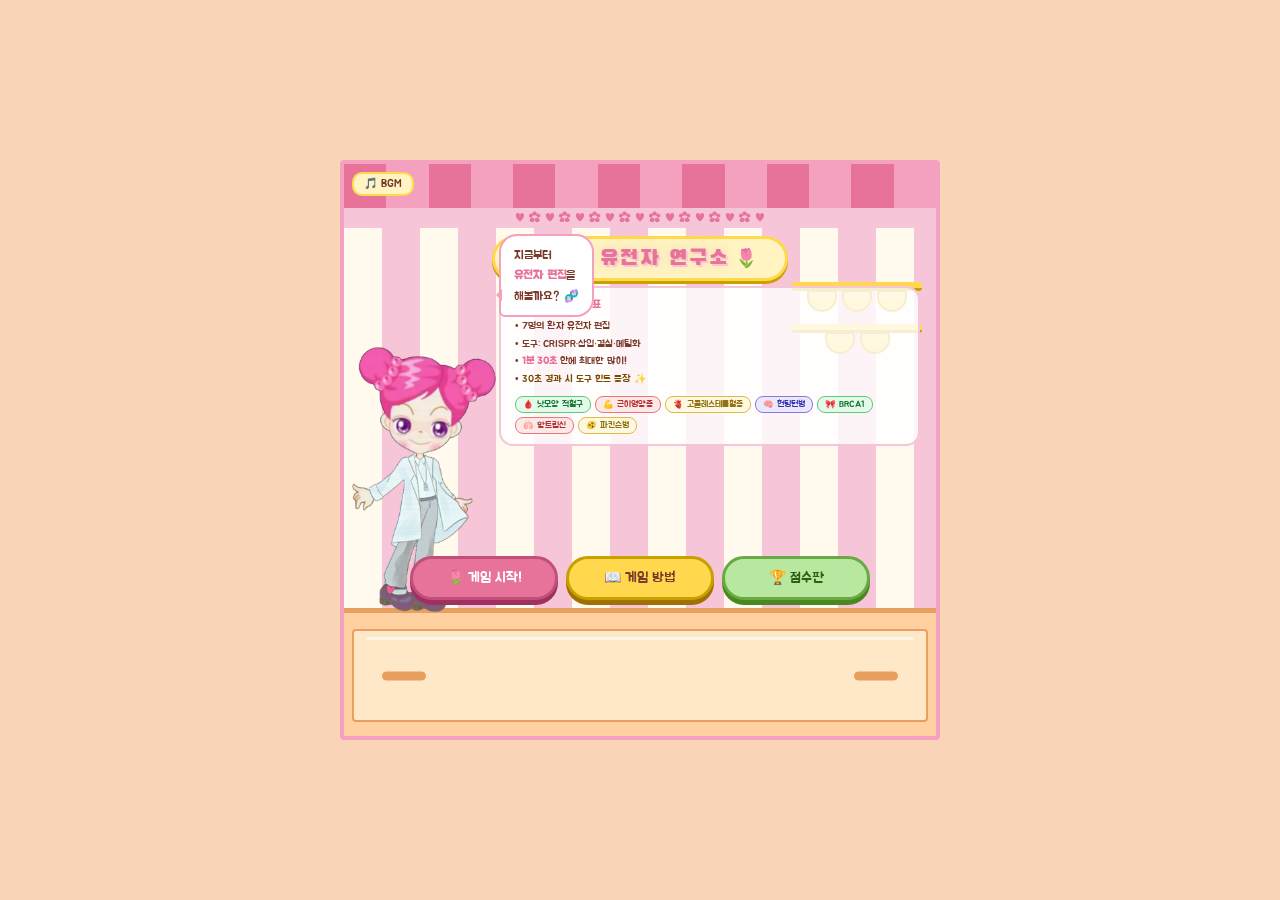
==== index.html @ ff8d4553 "Rename index (4).html to index.html" ====
<!DOCTYPE html>
<html lang="ko">
<head>
<meta charset="UTF-8">
<meta name="viewport" content="width=device-width, initial-scale=1.0">
<title>슈의 유전자 연구소</title>
<link href="https://fonts.googleapis.com/css2?family=Jua&family=Black+Han+Sans&family=Gaegu:wght@700&display=swap" rel="stylesheet">
<link rel="stylesheet" href="style.css">
</head>
<body>
<div id="app">

<button id="bgmBtn" onclick="toggleBGM()">🎵 BGM</button>

<!-- ══ TITLE ══ -->
<div id="T" class="scr on">
  <div class="stripe"></div>
  <div class="frill">
    <div class="fs"></div><div class="fs"></div><div class="fs"></div><div class="fs"></div>
    <div class="fs"></div><div class="fs"></div><div class="fs"></div><div class="fs"></div>
    <div class="fs"></div><div class="fs"></div><div class="fs"></div><div class="fs"></div>
    <div class="fs"></div><div class="fs"></div>
  </div>
  <div class="hrow">♥ ✿ ♥ ✿ ♥ ✿ ♥ ✿ ♥ ✿ ♥ ✿ ♥ ✿ ♥ ✿ ♥</div>
  <div class="sign">
    <span style="font-size:18px;">🌷</span>
    <span class="sign-txt">슈의 유전자 연구소</span>
    <span style="font-size:18px;">🌷</span>
  </div>
  <div class="shelf">
    <div class="sboard"></div>
    <div class="sitems"><div class="bowl"></div><div class="bowl"></div><div class="bowl"></div></div>
    <div class="sboard"></div>
    <div class="sitems"><div class="bowl"></div><div class="bowl"></div></div>
  </div>
  <div style="position:absolute;bottom:122px;left:6px;z-index:5;width:148px;">
    <img src="[data-uri]" style="width:100%;height:auto;display:block;" alt="슈"/>
  </div>
  <div class="bubble">지금부터<br><b style="color:var(--hot);">유전자 편집</b>을<br>해볼까요? 🧬</div>
  <div style="position:absolute;top:122px;left:155px;right:16px;background:rgba(255,255,255,.82);border:2px solid var(--stripe);border-radius:14px;padding:10px 14px;z-index:5;">
    <div style="font-size:11px;color:var(--hot);font-weight:700;margin-bottom:6px;">🔬 오늘의 연구 목표</div>
    <div style="font-size:10px;color:var(--dk);line-height:1.75;">
      • 7명의 환자 유전자 편집<br>
      • 도구: CRISPR·삽입·결실·메틸화<br>
      • <span style="color:var(--hot);font-weight:700;">1분 30초</span> 안에 최대한 많이!<br>
      • <span style="color:#7a4a00;">30초 경과 시 도구 힌트 등장 ✨</span>
    </div>
    <div style="margin-top:8px;display:flex;gap:4px;flex-wrap:wrap;">
      <span style="background:#e5f9ea;border:1px solid #5dcc77;border-radius:8px;padding:2px 7px;font-size:8.5px;color:#1a7a38;">🩸 낫모양 적혈구</span>
      <span style="background:#fde8e8;border:1px solid #e87777;border-radius:8px;padding:2px 7px;font-size:8.5px;color:#b03030;">💪 근이영양증</span>
      <span style="background:#fdf8e0;border:1px solid #ddbb44;border-radius:8px;padding:2px 7px;font-size:8.5px;color:#907010;">🫀 고콜레스테롤혈증</span>
      <span style="background:#eae8fd;border:1px solid #8877dd;border-radius:8px;padding:2px 7px;font-size:8.5px;color:#3830b0;">🧠 헌팅턴병</span>
      <span style="background:#e5f9ea;border:1px solid #5dcc77;border-radius:8px;padding:2px 7px;font-size:8.5px;color:#1a7a38;">🎀 BRCA1</span>
      <span style="background:#fde8e8;border:1px solid #e87777;border-radius:8px;padding:2px 7px;font-size:8.5px;color:#b03030;">🫁 항트립신</span>
      <span style="background:#fdf8e0;border:1px solid #ddbb44;border-radius:8px;padding:2px 7px;font-size:8.5px;color:#907010;">🫨 파킨슨병</span>
    </div>
  </div>
  <div class="counter">
    <div class="cf">
      <div style="position:absolute;top:50%;transform:translateY(-50%);left:28px;width:44px;height:9px;background:var(--cob);border-radius:5px;"></div>
      <div style="position:absolute;top:50%;transform:translateY(-50%);right:28px;width:44px;height:9px;background:var(--cob);border-radius:5px;"></div>
    </div>
  </div>
  <div class="tbtns">
    <button class="pbtn" onclick="startGame()">🌷 게임 시작!</button>
    <button class="ybtn" onclick="show('H')">📖 게임 방법</button>
    <button class="gbtn" onclick="show('S')">🏆 점수판</button>
  </div>
</div>

<!-- ══ HOW-TO ══ -->
<div id="H" class="scr">
  <div class="stripe"></div>
  <div class="frill-sm">
    <div class="fs"></div><div class="fs"></div><div class="fs"></div><div class="fs"></div>
    <div class="fs"></div><div class="fs"></div><div class="fs"></div><div class="fs"></div>
    <div class="fs"></div><div class="fs"></div><div class="fs"></div><div class="fs"></div>
  </div>
  <div class="hrow-sm" style="top:32px;">♥ ✿ ♥ ✿ ♥ ✿ ♥ ✿ ♥ ✿ ♥</div>
  <div class="panel-sign">🌷 게임 방법 🌷</div>
  <div class="panel">
    <div class="step"><div class="sn">1</div><div>환자 카드 의뢰 내용을 읽어요!</div></div>
    <div class="step"><div class="sn">2</div><div>올바른 <b>도구</b>를 선택해요<br><span style="font-size:10px;color:var(--lt);">✂️ CRISPR·Cas9 / ➕ 삽입 / ✂ 결실 / 🔵 메틸화</span></div></div>
    <div class="step"><div class="sn">3</div><div>염기를 클릭해서 수정해요<br>
      <span style="font-size:10px;color:var(--lt);">• CRISPR: 클릭하면 염기 교체<br>
      • 삽입: <b>+</b> 커서 클릭 → 선택한 위치 앞에 삽입<br>
      • 결실: 클릭하면 해당 염기 삭제<br>
      • 메틸화: C 클릭 → mC로 변경</span></div></div>
    <div class="step"><div class="sn">4</div><div>올바르게 수정했으면 <b>제출!</b> 빠를수록 보너스 점수!</div></div>
    <div class="step"><div class="sn">💡</div><div>염기는 3개씩 코돈 단위로 표시돼요<br>상보결합 <b>A↔T, G↔C</b> / 코돈 3개 = 아미노산 1개<br>30초 헤매면 올바른 <b>도구 힌트</b>가 반짝!</div></div>
    <div style="text-align:center;margin-top:14px;">
      <button class="pbtn" onclick="show('T')">← 돌아가기</button>
    </div>
  </div>
</div>

<!-- ══ SCOREBOARD ══ -->
<div id="S" class="scr">
  <div class="stripe"></div>
  <div class="frill-sm">
    <div class="fs"></div><div class="fs"></div><div class="fs"></div><div class="fs"></div>
    <div class="fs"></div><div class="fs"></div><div class="fs"></div><div class="fs"></div>
    <div class="fs"></div><div class="fs"></div><div class="fs"></div><div class="fs"></div>
  </div>
  <div class="hrow-sm" style="top:32px;">♥ ✿ ♥ ✿ ♥ ✿ ♥ ✿ ♥ ✿ ♥</div>
  <div class="panel-sign">🏆 점수판 🏆</div>
  <div class="panel">
    <div id="scoreList"></div>
    <div style="text-align:center;margin-top:14px;display:flex;gap:8px;justify-content:center;">
      <button class="pbtn" onclick="show('T')">← 돌아가기</button>
      <button class="ybtn" onclick="clearScores()">🗑 기록 삭제</button>
    </div>
  </div>
</div>

<!-- ══ GAME ══ -->
<div id="G" class="scr">
  <div class="stripe"></div>
  <div class="frill-sm">
    <div class="fs"></div><div class="fs"></div><div class="fs"></div><div class="fs"></div>
    <div class="fs"></div><div class="fs"></div><div class="fs"></div><div class="fs"></div>
    <div class="fs"></div><div class="fs"></div><div class="fs"></div><div class="fs"></div>
  </div>
  <div class="hrow-sm">♥ ✿ ♥ ✿ ♥ ✿ ♥ ✿ ♥ ✿ ♥ ✿ ♥ ✿ ♥ ✿ ♥</div>
  <div class="sign-sm">🌷 슈의 유전자 연구소 🌷</div>
  <div class="g-score">⭐ <span id="sv">0</span>pt &nbsp;<span id="globalTimer" style="font-size:11px;color:var(--hot);">⏱ 1분 30초</span></div>

  <div class="edit-area">
    <div class="card" style="flex-shrink:0;">
      <div class="card-hd">💌 의뢰 내용</div>
      <div id="oTxt" style="color:var(--lt);font-size:10px;">← 환자를 선택해 주세요</div>
    </div>
    <div class="card" style="flex-shrink:0;">
      <div class="seq-lbl">5'→3' 센스 가닥 (3개씩 코돈 단위 · 클릭해서 편집!)</div>
      <div class="brow" id="sRow"></div>
      <div class="seq-lbl">3'→5' 안티센스 가닥</div>
      <div class="brow" id="aRow"></div>
      <div class="codon-lbl" id="cRow"></div>
    </div>
    <div class="trow">
      <div class="tpill on" onclick="sTool('crispr')" id="tc">✂️ CRISPR</div>
      <div class="tpill" onclick="sTool('insert')" id="ti">➕ 삽입</div>
      <div class="tpill" onclick="sTool('delete')" id="td">✂ 결실</div>
      <div class="tpill" onclick="sTool('methyl')" id="tm">🔵 메틸화</div>
      <span class="ilbl">삽입 염기:</span>
      <div class="ib on" onclick="sIns('A')" id="ia" style="background:#e5f9ea;border-color:#5dcc77;color:#1a7a38;">A</div>
      <div class="ib" onclick="sIns('T')" id="it" style="background:#fde8e8;border-color:#e87777;color:#b03030;">T</div>
      <div class="ib" onclick="sIns('G')" id="ig" style="background:#eae8fd;border-color:#8877dd;color:#3830b0;">G</div>
      <div class="ib" onclick="sIns('C')" id="ic" style="background:#fdf8e0;border-color:#ddbb44;color:#907010;">C</div>
    </div>
    <div class="sci-card">
      <div class="sci-hd" id="sHd">🔬 과학 개념</div>
      <div id="sTxt" style="color:var(--lt);">환자를 선택하면 설명이 나와요!</div>
    </div>
  </div>

  <div class="g-ctop"></div>
  <div class="g-cnt">
    <div class="g-cf">
      <div style="flex-shrink:0;width:52px;height:80px;display:flex;align-items:flex-end;">
        <img src="[data-uri]" style="width:52px;height:auto;display:block;" alt="슈"/>
      </div>
      <div class="pats-row" id="pRow" style="flex:1;"></div>
      <div style="flex-shrink:0;display:flex;flex-direction:column;gap:5px;align-items:stretch;">
        <button class="pbtn sm" onclick="submit()" style="white-space:nowrap;">🌷 제출!</button>
        <button onclick="resetEdit()" style="background:#ffe8f3;border:2px solid var(--pink);border-radius:12px;color:var(--hot);font-family:'Jua',sans-serif;font-size:11px;padding:6px 10px;cursor:pointer;white-space:nowrap;box-shadow:0 3px 0 #e8a0bf;">🔄 초기화</button>
      </div>
    </div>
  </div>
</div>

<!-- ══ POPUP ══ -->
<div id="pop">
  <div class="pbox">
    <div class="pt" id="pT"></div>
    <div class="pb" id="pB"></div>
    <div style="display:flex;gap:8px;justify-content:center;flex-wrap:wrap;">
      <button class="pbtn sm" id="popC" onclick="closePop()">확인</button>
      <button class="pbtn sm" id="popNext" style="display:none;background:#a0d080;border-color:#6aaa44;box-shadow:0 4px 0 #4a8820;" onclick="popNext()">다음 환자 →</button>
      <button class="ybtn" id="popH" style="display:none;" onclick="goTitle()">🏠 타이틀로</button>
    </div>
  </div>
</div>

<!-- 닉네임 팝업 -->
<div id="nickPop" style="display:none;position:absolute;inset:0;background:rgba(244,160,191,.6);align-items:center;justify-content:center;z-index:60;">
  <div class="pbox">
    <div class="pt">🌷 연구원 이름</div>
    <div class="pb" style="margin-bottom:10px;">닉네임을 입력해 주세요!<br><span style="font-size:10px;color:var(--lt);">랭킹에 표시됩니다</span></div>
    <input id="nickInput" type="text" maxlength="10" placeholder="ex) 슈박사"
      style="width:100%;padding:8px 12px;border:2.5px solid var(--pink);border-radius:12px;font-family:'Jua',sans-serif;font-size:15px;color:var(--dk);background:white;margin-bottom:12px;outline:none;text-align:center;">
    <div style="display:flex;gap:8px;justify-content:center;">
      <button class="pbtn sm" onclick="confirmNick()">✅ 시작!</button>
    </div>
  </div>
</div>

</div><!-- #app -->
<script src="game.js"></script>
</body>
</html>
---- style.css ----
*{box-sizing:border-box;margin:0;padding:0;}
html,body{width:100%;height:100%;background:#f9d4b7;display:flex;align-items:center;justify-content:center;}
:root{
  --cream:#fff9ee;--stripe:#f7c5d8;--pink:#f4a0bf;--hot:#e8739a;
  --yellow:#ffd84d;--paley:#fff4c2;
  --dk:#7a3a2a;--md:#c06070;--lt:#e8a0b0;
  --counter:#ffd0a0;--cob:#e8a060;
}
#app{
  width:600px;height:580px;position:relative;overflow:hidden;
  font-family:'Jua',sans-serif;background:var(--cream);
  border:4px solid var(--pink);border-radius:4px;
}
.scr{display:none;position:absolute;inset:0;}.scr.on{display:block;}
.stripe{position:absolute;inset:0;background:repeating-linear-gradient(90deg,var(--cream) 0,var(--cream) 38px,var(--stripe) 38px,var(--stripe) 76px);}

/* 프릴 */
.frill{position:absolute;top:0;left:0;right:0;height:46px;z-index:4;display:flex;}
.frill::after{content:'';position:absolute;bottom:-13px;left:0;right:0;height:13px;
  background:radial-gradient(ellipse 10px 13px at 50% 0%,transparent 12px,var(--cream) 13px) repeat-x;
  background-size:19px 13px;}
.fs{flex:1;background:var(--hot);}.fs:nth-child(even){background:var(--pink);}
.frill-sm{position:absolute;top:0;left:0;right:0;height:34px;z-index:4;display:flex;}
.frill-sm::after{content:'';position:absolute;bottom:-11px;left:0;right:0;height:11px;
  background:radial-gradient(ellipse 10px 11px at 50% 0%,transparent 10px,var(--cream) 11px) repeat-x;
  background-size:18px 11px;}

/* 하트줄 */
.hrow{position:absolute;top:44px;left:0;right:0;height:20px;z-index:4;
  background:var(--stripe);display:flex;align-items:center;justify-content:center;
  gap:8px;font-size:12px;color:var(--hot);}
.hrow-sm{position:absolute;top:32px;left:0;right:0;height:16px;z-index:4;
  background:var(--stripe);display:flex;align-items:center;justify-content:center;
  gap:8px;font-size:10px;color:var(--hot);}

/* 간판 */
.sign{position:absolute;top:72px;left:50%;transform:translateX(-50%);z-index:6;
  background:var(--paley);border:3px solid var(--yellow);border-radius:24px;
  padding:6px 28px 5px;box-shadow:0 3px 0 #c8a000;
  display:flex;align-items:center;gap:6px;white-space:nowrap;}
.sign-txt{font-family:'Black Han Sans',sans-serif;font-size:22px;color:var(--hot);letter-spacing:2px;text-shadow:2px 2px 0 #f9c6d0,0 0 12px rgba(232,115,154,.25);}
.sign-sm{position:absolute;top:7px;left:50%;transform:translateX(-50%);
  background:var(--paley);border:2.5px solid var(--yellow);border-radius:16px;
  padding:3px 18px;font-family:'Black Han Sans',sans-serif;font-size:15px;
  color:var(--hot);white-space:nowrap;box-shadow:0 2px 0 #c8a000;z-index:5;letter-spacing:1px;}

/* 카운터 */
.counter{position:absolute;bottom:0;left:0;right:0;height:128px;z-index:3;
  background:var(--counter);border-top:5px solid var(--cob);}
.cf{position:absolute;top:16px;left:8px;right:8px;bottom:14px;
  background:#ffe8c8;border:2px solid var(--cob);border-radius:4px;}
.cf::before{content:'';position:absolute;top:6px;left:12px;right:12px;height:3px;
  background:rgba(255,255,255,.6);border-radius:2px;}

/* 버튼 */
.pbtn{background:var(--hot);border:3px solid #c0507a;border-radius:22px;color:white;
  font-family:'Jua',sans-serif;font-size:14px;padding:10px 0;cursor:pointer;
  box-shadow:0 5px 0 #a03060;transition:all .1s;width:148px;text-align:center;}
.pbtn:hover{filter:brightness(1.06);transform:translateY(-2px);}
.pbtn:active{transform:translateY(4px);box-shadow:0 1px 0 #a03060;}
.pbtn.sm{font-size:12px;padding:8px 0;width:140px;}
.ybtn{background:var(--yellow);border:3px solid #c8a000;border-radius:22px;
  color:var(--dk);font-family:'Jua',sans-serif;font-size:14px;padding:10px 0;
  cursor:pointer;box-shadow:0 5px 0 #a07000;transition:all .1s;width:148px;text-align:center;}
.ybtn:hover{filter:brightness(1.05);transform:translateY(-1px);}
.ybtn:active{transform:translateY(3px);box-shadow:0 1px 0 #a07000;}
.gbtn{background:#b8e8a0;border:3px solid #6aaa44;border-radius:22px;
  color:#2a6010;font-family:'Jua',sans-serif;font-size:14px;padding:10px 0;
  cursor:pointer;box-shadow:0 5px 0 #4a8820;transition:all .1s;width:148px;text-align:center;}
.gbtn:hover{filter:brightness(1.05);transform:translateY(-1px);}

/* BGM 버튼 */
#bgmBtn{position:absolute;top:8px;left:8px;z-index:100;
  background:var(--paley);border:2px solid var(--yellow);border-radius:10px;
  padding:3px 10px;font-size:11px;color:var(--dk);cursor:pointer;
  font-family:'Jua',sans-serif;}

/* 말풍선 */
.bubble{position:absolute;top:70px;left:155px;background:white;
  border:2.5px solid var(--pink);border-radius:18px 18px 18px 6px;
  padding:9px 13px;font-size:12px;color:var(--dk);line-height:1.7;z-index:6;max-width:200px;}
.bubble::before{content:'';position:absolute;left:-11px;bottom:14px;
  border:6px solid transparent;border-right-color:var(--pink);}

/* 타이틀 버튼 - 가로 일렬 */
.tbtns{position:absolute;bottom:136px;left:50%;transform:translateX(-50%);
  display:flex;flex-direction:row;gap:8px;align-items:center;z-index:6;white-space:nowrap;}

/* 선반 */
.shelf{position:absolute;right:14px;top:118px;width:130px;z-index:4;}
.sboard{height:9px;background:var(--yellow);border-radius:3px;border-bottom:3px solid #c8a000;margin-bottom:3px;}
.sitems{display:flex;justify-content:center;gap:5px;margin-bottom:12px;}
.bowl{width:30px;height:18px;background:var(--yellow);border-radius:0 0 15px 15px;border:2px solid #c8a000;position:relative;}
.bowl::before{content:'';position:absolute;top:-6px;left:-2px;right:-2px;height:7px;background:#ffe066;border-radius:4px 4px 0 0;border:2px solid #c8a000;border-bottom:none;}

/* 패널 */
.panel{position:absolute;top:100px;left:18px;right:18px;bottom:18px;
  background:rgba(255,255,255,.92);border:3px solid var(--pink);
  border-radius:18px;padding:16px 20px;overflow-y:auto;}
.panel-sign{position:absolute;top:62px;left:50%;transform:translateX(-50%);
  background:var(--paley);border:2.5px solid var(--yellow);border-radius:16px;
  padding:4px 22px;font-family:'Black Han Sans',sans-serif;font-size:18px;
  color:var(--hot);white-space:nowrap;box-shadow:0 2px 0 #c8a000;z-index:5;letter-spacing:1px;}

/* 점수행 */
.score-row{display:flex;align-items:center;gap:10px;padding:7px 10px;
  border-radius:10px;margin-bottom:5px;font-size:12px;color:var(--dk);
  border:1.5px solid var(--stripe);}
.score-row.r1{background:var(--paley);border-color:var(--yellow);}
.score-row.r2{background:#f0f8ff;border-color:#99ccee;}
.score-row.r3{background:#fff0e8;border-color:#e8b088;}

/* how-to step */
.step{display:flex;gap:10px;align-items:flex-start;margin-bottom:10px;font-size:12px;color:var(--dk);line-height:1.7;}
.sn{background:var(--hot);color:white;border-radius:50%;width:22px;height:22px;
  display:flex;align-items:center;justify-content:center;font-size:11px;font-weight:700;flex-shrink:0;}

/* 게임 스코어 */
.g-score{position:absolute;top:10px;right:10px;background:white;
  border:2.5px solid var(--pink);border-radius:12px;padding:3px 12px;
  font-size:12px;color:var(--hot);font-weight:700;z-index:5;}

/* 편집 영역 */
.edit-area{position:absolute;top:50px;left:0;right:0;bottom:128px;
  padding:5px 10px;display:flex;flex-direction:column;gap:4px;overflow:hidden;z-index:3;}
.card{background:rgba(255,255,255,.87);border:2.5px solid var(--stripe);border-radius:14px;padding:7px 11px;}
.card-hd{font-size:11px;color:var(--hot);font-weight:700;margin-bottom:3px;}
.seq-lbl{font-size:8px;color:var(--lt);margin-bottom:3px;}

/* 코돈 그룹 레이아웃 - 3개씩 묶기 */
.codon-group{display:flex;gap:2px;align-items:center;position:relative;}
.codon-group::after{
  content:'';
  position:absolute;
  bottom:-4px;left:0;right:0;height:1.5px;
  background:rgba(200,160,0,0.25);
  border-radius:1px;
}
.brow{display:flex;flex-wrap:wrap;gap:4px;margin-bottom:3px;}

/* 염기 */
.base{width:22px;height:22px;display:flex;align-items:center;justify-content:center;
  font-size:10px;font-weight:700;border-radius:6px;border:2px solid;
  cursor:pointer;transition:transform .1s;user-select:none;}
.base:hover{transform:scale(1.2);z-index:9;}
.base.A{background:#e5f9ea;border-color:#5dcc77;color:#1a7a38;}
.base.T{background:#fde8e8;border-color:#e87777;color:#b03030;}
.base.G{background:#eae8fd;border-color:#8877dd;color:#3830b0;}
.base.C{background:#fdf8e0;border-color:#ddbb44;color:#907010;}
.base.mC{background:#e8eeff;border-color:#7799dd;color:#3355aa;font-size:8px;}
.base.st{cursor:default;opacity:.65;}.base.st:hover{transform:none;}

/* 삽입 커서 - 삽입 모드일 때 hover 표시 */
.insert-cursor{
  width:6px;height:22px;border-radius:3px;background:rgba(232,115,154,0.25);
  border:1.5px dashed var(--hot);display:flex;align-items:center;justify-content:center;
  font-size:7px;color:var(--hot);cursor:pointer;flex-shrink:0;transition:all .1s;
}
.insert-cursor:hover{background:rgba(232,115,154,0.5);transform:scaleX(1.5);}

.codon-lbl{font-size:7.5px;color:var(--lt);margin-top:2px;}

/* 도구 */
.trow{display:flex;gap:4px;flex-wrap:wrap;align-items:center;flex-shrink:0;}
.tpill{background:white;border:2px solid var(--stripe);border-radius:12px;padding:3px 9px;
  font-size:9px;color:var(--md);cursor:pointer;transition:all .1s;font-family:'Jua',sans-serif;}
.tpill:hover,.tpill.on{background:var(--paley);border-color:var(--yellow);color:var(--dk);font-weight:700;}
.ilbl{font-size:8px;color:var(--lt);margin-left:3px;}
.ib{width:20px;height:20px;border-radius:5px;border:2px solid #ddd;
  display:flex;align-items:center;justify-content:center;
  font-size:9px;font-weight:700;cursor:pointer;font-family:'Jua',sans-serif;}
.ib.on{border-width:2.5px!important;}

/* 과학 설명 */
.sci-card{background:rgba(255,255,255,.87);border:2.5px solid var(--stripe);
  border-radius:14px;padding:7px 11px;flex:1;overflow-y:auto;min-height:0;
  font-size:9px;color:var(--dk);line-height:1.75;}
.sci-hd{font-size:10px;color:var(--hot);font-weight:700;margin-bottom:2px;}

/* 게임 카운터 */
.g-ctop{position:absolute;bottom:114px;left:0;right:0;height:14px;
  background:var(--stripe);border-top:3px solid var(--pink);border-bottom:3px solid var(--pink);z-index:2;}
.g-cnt{position:absolute;bottom:0;left:0;right:0;height:122px;z-index:3;
  background:var(--counter);border-top:5px solid var(--cob);}
.g-cf{position:absolute;top:10px;left:8px;right:8px;bottom:10px;
  background:#ffe8c8;border:2px solid var(--cob);border-radius:6px;
  display:flex;align-items:center;gap:8px;padding:0 10px;overflow:hidden;}

/* 환자 카드 */
.pats-row{display:flex;gap:6px;flex:1;align-items:center;min-width:0;}
.pcard{flex:1;min-width:0;background:rgba(255,255,255,.85);border:2px solid var(--stripe);
  border-radius:10px;padding:5px 8px;cursor:pointer;transition:all .12s;}
.pcard:hover,.pcard.sel{border-color:var(--hot);background:white;
  box-shadow:0 3px 10px rgba(232,115,154,.2);}
.pcard.done{opacity:.4;pointer-events:none;}.pcard.fail{opacity:.35;pointer-events:none;}
.pn{font-size:10px;color:var(--hot);font-weight:700;white-space:nowrap;overflow:hidden;text-overflow:ellipsis;}
.pd{font-size:8px;color:var(--md);margin-top:1px;white-space:nowrap;overflow:hidden;text-overflow:ellipsis;}
.tbar{height:3px;background:var(--stripe);border-radius:2px;margin-top:4px;overflow:hidden;}
.tfill{height:100%;border-radius:2px;transition:width .8s linear;}

/* 힌트 - 도구 pill만 반짝 (위치 힌트 없음) */
@keyframes hintPill{0%,100%{box-shadow:0 0 0 2px var(--yellow);background:var(--paley);}50%{box-shadow:0 0 8px 3px #ffd84d;background:#ffe88a;}}

/* 팝업 */
#pop{display:none;position:absolute;inset:0;background:rgba(244,160,191,.5);
  align-items:center;justify-content:center;z-index:50;}
#pop.on{display:flex;}
.pbox{background:var(--cream);border:4px solid var(--pink);border-radius:22px;
  padding:22px 28px;text-align:center;max-width:300px;box-shadow:0 6px 0 var(--pink);}
.pt{font-size:20px;color:var(--hot);font-weight:700;margin-bottom:8px;}
.pb{font-size:11.5px;color:var(--dk);line-height:1.8;margin-bottom:14px;white-space:pre-wrap;}
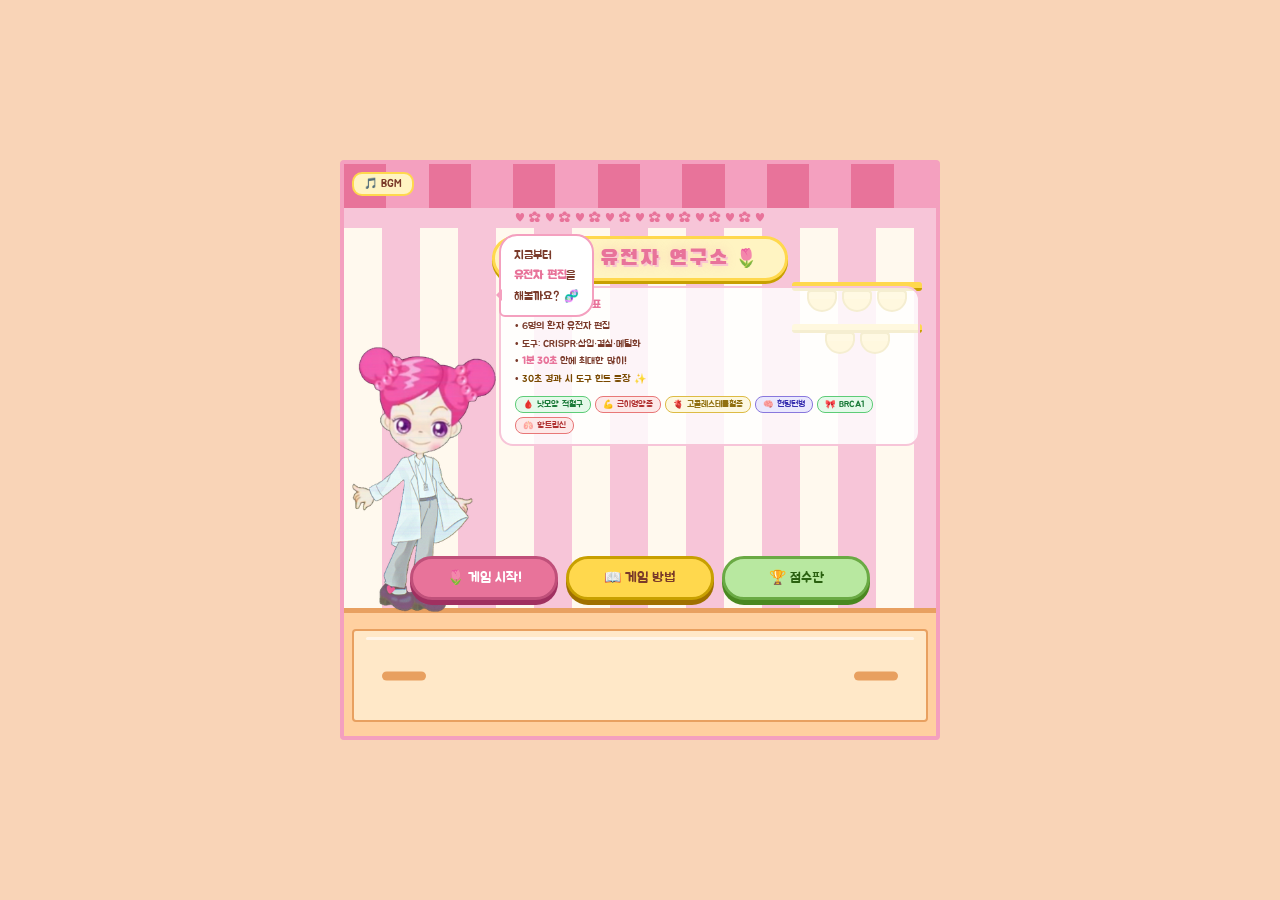
==== commit 7957e86e: "Add files via upload" ====
--- a/index.html
+++ b/index.html
@@ -9,7 +9,6 @@
 </head>
 <body>
 <div id="app">
-
 <button id="bgmBtn" onclick="toggleBGM()">🎵 BGM</button>
 
 <!-- ══ TITLE ══ -->
@@ -40,7 +39,7 @@
   <div style="position:absolute;top:122px;left:155px;right:16px;background:rgba(255,255,255,.82);border:2px solid var(--stripe);border-radius:14px;padding:10px 14px;z-index:5;">
     <div style="font-size:11px;color:var(--hot);font-weight:700;margin-bottom:6px;">🔬 오늘의 연구 목표</div>
     <div style="font-size:10px;color:var(--dk);line-height:1.75;">
-      • 7명의 환자 유전자 편집<br>
+      • 6명의 환자 유전자 편집<br>
       • 도구: CRISPR·삽입·결실·메틸화<br>
       • <span style="color:var(--hot);font-weight:700;">1분 30초</span> 안에 최대한 많이!<br>
       • <span style="color:#7a4a00;">30초 경과 시 도구 힌트 등장 ✨</span>
@@ -52,18 +51,15 @@
       <span style="background:#eae8fd;border:1px solid #8877dd;border-radius:8px;padding:2px 7px;font-size:8.5px;color:#3830b0;">🧠 헌팅턴병</span>
       <span style="background:#e5f9ea;border:1px solid #5dcc77;border-radius:8px;padding:2px 7px;font-size:8.5px;color:#1a7a38;">🎀 BRCA1</span>
       <span style="background:#fde8e8;border:1px solid #e87777;border-radius:8px;padding:2px 7px;font-size:8.5px;color:#b03030;">🫁 항트립신</span>
-      <span style="background:#fdf8e0;border:1px solid #ddbb44;border-radius:8px;padding:2px 7px;font-size:8.5px;color:#907010;">🫨 파킨슨병</span>
-    </div>
-  </div>
-  <div class="counter">
-    <div class="cf">
-      <div style="position:absolute;top:50%;transform:translateY(-50%);left:28px;width:44px;height:9px;background:var(--cob);border-radius:5px;"></div>
-      <div style="position:absolute;top:50%;transform:translateY(-50%);right:28px;width:44px;height:9px;background:var(--cob);border-radius:5px;"></div>
-    </div>
-  </div>
+    </div>
+  </div>
+  <div class="counter"><div class="cf">
+    <div style="position:absolute;top:50%;transform:translateY(-50%);left:28px;width:44px;height:9px;background:var(--cob);border-radius:5px;"></div>
+    <div style="position:absolute;top:50%;transform:translateY(-50%);right:28px;width:44px;height:9px;background:var(--cob);border-radius:5px;"></div>
+  </div></div>
   <div class="tbtns">
     <button class="pbtn" onclick="startGame()">🌷 게임 시작!</button>
-    <button class="ybtn" onclick="show('H')">📖 게임 방법</button>
+    <button class="ybtn" onclick="showHowTo()">📖 게임 방법</button>
     <button class="gbtn" onclick="show('S')">🏆 점수판</button>
   </div>
 </div>
@@ -78,18 +74,47 @@
   </div>
   <div class="hrow-sm" style="top:32px;">♥ ✿ ♥ ✿ ♥ ✿ ♥ ✿ ♥ ✿ ♥</div>
   <div class="panel-sign">🌷 게임 방법 🌷</div>
-  <div class="panel">
-    <div class="step"><div class="sn">1</div><div>환자 카드 의뢰 내용을 읽어요!</div></div>
-    <div class="step"><div class="sn">2</div><div>올바른 <b>도구</b>를 선택해요<br><span style="font-size:10px;color:var(--lt);">✂️ CRISPR·Cas9 / ➕ 삽입 / ✂ 결실 / 🔵 메틸화</span></div></div>
-    <div class="step"><div class="sn">3</div><div>염기를 클릭해서 수정해요<br>
-      <span style="font-size:10px;color:var(--lt);">• CRISPR: 클릭하면 염기 교체<br>
-      • 삽입: <b>+</b> 커서 클릭 → 선택한 위치 앞에 삽입<br>
-      • 결실: 클릭하면 해당 염기 삭제<br>
-      • 메틸화: C 클릭 → mC로 변경</span></div></div>
-    <div class="step"><div class="sn">4</div><div>올바르게 수정했으면 <b>제출!</b> 빠를수록 보너스 점수!</div></div>
-    <div class="step"><div class="sn">💡</div><div>염기는 3개씩 코돈 단위로 표시돼요<br>상보결합 <b>A↔T, G↔C</b> / 코돈 3개 = 아미노산 1개<br>30초 헤매면 올바른 <b>도구 힌트</b>가 반짝!</div></div>
-    <div style="text-align:center;margin-top:14px;">
-      <button class="pbtn" onclick="show('T')">← 돌아가기</button>
+  <div class="panel" style="font-size:10px;color:var(--dk);line-height:1.7;overflow-y:auto;">
+
+    <div class="step"><div class="sn">1</div><div>의뢰 내용을 읽고 <b>올바른 도구</b>를 선택해요</div></div>
+    <div class="step"><div class="sn">2</div><div>DNA 가닥의 염기를 클릭해서 수정해요<br>
+      <span style="font-size:9px;color:var(--lt);">✂️ CRISPR: 클릭 시 염기 교체 · ➕ 삽입: + 커서 클릭<br>✂ 결실: 클릭 시 염기 삭제 · 🔵 메틸화: C 클릭→mC</span>
+    </div></div>
+    <div class="step"><div class="sn">3</div><div>올바르게 수정했으면 <b>제출!</b> 빠를수록 ⭐점수 UP!</div></div>
+
+    <!-- 상보성 염기 -->
+    <div style="background:#fff0f5;border:2px solid var(--pink);border-radius:10px;padding:8px 10px;margin:6px 0;">
+      <div style="font-weight:700;color:var(--hot);margin-bottom:4px;">🔗 상보성 염기쌍 (꼭 기억!)</div>
+      <div style="display:flex;gap:8px;flex-wrap:wrap;font-size:11px;font-weight:700;">
+        <span style="background:#e5f9ea;border:2px solid #5dcc77;border-radius:8px;padding:3px 10px;color:#1a7a38;">A ↔ T</span>
+        <span style="background:#eae8fd;border:2px solid #8877dd;border-radius:8px;padding:3px 10px;color:#3830b0;">G ↔ C</span>
+      </div>
+      <div style="font-size:9px;color:var(--md);margin-top:4px;">DNA는 항상 A-T, G-C 쌍으로 결합해요</div>
+    </div>
+
+    <!-- DNA→RNA→아미노산 -->
+    <div style="background:#f0f8ff;border:2px solid #99ccee;border-radius:10px;padding:8px 10px;margin:6px 0;">
+      <div style="font-weight:700;color:#2266aa;margin-bottom:4px;">🧬 DNA → mRNA → 아미노산</div>
+      <div style="font-size:9px;line-height:1.8;">
+        <b>① DNA 센스가닥</b> (5'→3') — 편집하는 가닥<br>
+        <b>② mRNA</b> — DNA에서 A→U, T→A, G→C, C→G<br>
+        <b>③ 코돈</b> — mRNA 3개 염기 = 코돈 1개→아미노산 1개
+      </div>
+      <div style="display:flex;gap:4px;flex-wrap:wrap;margin-top:4px;font-size:9px;">
+        <span style="background:#b8f5b0;border:1.5px solid #4aaa44;border-radius:5px;padding:1px 6px;color:#1a7a20;font-weight:700;">AUG = 개시코돈 (Met)</span>
+        <span style="background:#ffd5d5;border:1.5px solid #dd6666;border-radius:5px;padding:1px 6px;color:#aa2222;font-weight:700;">UAA·UAG·UGA = 종결코돈</span>
+      </div>
+    </div>
+
+    <!-- 점수 얻기 -->
+    <div style="background:#fff9e0;border:2px solid var(--yellow);border-radius:10px;padding:8px 10px;margin:6px 0;">
+      <div style="font-weight:700;color:#a07000;margin-bottom:3px;">⭐ 점수 얻기</div>
+      <div style="font-size:9px;color:var(--dk);">정확히 수정하고 제출하면 점수 획득!<br>30초 안에 풀면 힌트 없이 클리어 가능해요 🌷</div>
+    </div>
+
+    <div style="text-align:center;margin-top:10px;display:flex;gap:8px;justify-content:center;">
+      <button class="pbtn" id="howStartBtn" style="display:none;" onclick="doStartGame()">▶ 게임 시작!</button>
+      <button class="pbtn" id="howBackBtn" onclick="show('T')">← 돌아가기</button>
     </div>
   </div>
 </div>
@@ -130,13 +155,25 @@
       <div class="card-hd">💌 의뢰 내용</div>
       <div id="oTxt" style="color:var(--lt);font-size:10px;">← 환자를 선택해 주세요</div>
     </div>
+
+    <!-- DNA → mRNA → 코돈 3단계 표시 -->
     <div class="card" style="flex-shrink:0;">
-      <div class="seq-lbl">5'→3' 센스 가닥 (3개씩 코돈 단위 · 클릭해서 편집!)</div>
-      <div class="brow" id="sRow"></div>
-      <div class="seq-lbl">3'→5' 안티센스 가닥</div>
-      <div class="brow" id="aRow"></div>
-      <div class="codon-lbl" id="cRow"></div>
-    </div>
+      <div style="display:flex;align-items:center;gap:4px;margin-bottom:2px;">
+        <span style="font-size:8px;color:#2266aa;font-weight:700;background:#e8f4ff;border-radius:4px;padding:1px 5px;">DNA 5'→3'</span>
+        <span style="font-size:7px;color:var(--lt);">클릭해서 편집</span>
+      </div>
+      <div class="brow" id="dnaRow"></div>
+      <div style="display:flex;align-items:center;gap:4px;margin-top:3px;margin-bottom:2px;">
+        <span style="font-size:8px;color:#aa4400;font-weight:700;background:#fff0e0;border-radius:4px;padding:1px 5px;">mRNA</span>
+        <span style="font-size:7px;color:var(--lt);">A→U, T→A, G→C, C→G</span>
+      </div>
+      <div class="brow" id="rnaRow"></div>
+      <div style="display:flex;align-items:center;gap:4px;margin-top:3px;margin-bottom:2px;">
+        <span style="font-size:8px;color:#333388;font-weight:700;background:#eeeeff;border-radius:4px;padding:1px 5px;">코돈 → 아미노산</span>
+      </div>
+      <div class="brow" id="codonRow" style="flex-wrap:wrap;gap:4px;"></div>
+    </div>
+
     <div class="trow">
       <div class="tpill on" onclick="sTool('crispr')" id="tc">✂️ CRISPR</div>
       <div class="tpill" onclick="sTool('insert')" id="ti">➕ 삽입</div>
@@ -155,27 +192,26 @@
   </div>
 
   <div class="g-ctop"></div>
-  <div class="g-cnt">
-    <div class="g-cf">
-      <div style="flex-shrink:0;width:52px;height:80px;display:flex;align-items:flex-end;">
-        <img src="[data-uri]" style="width:52px;height:auto;display:block;" alt="슈"/>
-      </div>
-      <div class="pats-row" id="pRow" style="flex:1;"></div>
-      <div style="flex-shrink:0;display:flex;flex-direction:column;gap:5px;align-items:stretch;">
-        <button class="pbtn sm" onclick="submit()" style="white-space:nowrap;">🌷 제출!</button>
-        <button onclick="resetEdit()" style="background:#ffe8f3;border:2px solid var(--pink);border-radius:12px;color:var(--hot);font-family:'Jua',sans-serif;font-size:11px;padding:6px 10px;cursor:pointer;white-space:nowrap;box-shadow:0 3px 0 #e8a0bf;">🔄 초기화</button>
-      </div>
-    </div>
-  </div>
+  <div class="g-cnt"><div class="g-cf">
+    <div style="flex-shrink:0;width:52px;height:80px;display:flex;align-items:flex-end;">
+      <img src="[data-uri]" style="width:52px;height:auto;display:block;" alt="슈"/>
+    </div>
+    <div class="pats-row" id="pRow" style="flex:1;"></div>
+    <div style="flex-shrink:0;display:flex;flex-direction:column;gap:5px;align-items:stretch;">
+      <button class="pbtn sm" onclick="submit()" style="white-space:nowrap;">🌷 제출!</button>
+      <button onclick="resetEdit()" style="background:#ffe8f3;border:2px solid var(--pink);border-radius:12px;color:var(--hot);font-family:'Jua',sans-serif;font-size:11px;padding:6px 10px;cursor:pointer;white-space:nowrap;box-shadow:0 3px 0 #e8a0bf;">🔄 초기화</button>
+    </div>
+  </div></div>
 </div>
 
 <!-- ══ POPUP ══ -->
 <div id="pop">
-  <div class="pbox">
+  <div class="pbox" style="max-width:320px;">
     <div class="pt" id="pT"></div>
     <div class="pb" id="pB"></div>
+    <div id="popRank" style="display:none;text-align:left;margin-bottom:10px;"></div>
     <div style="display:flex;gap:8px;justify-content:center;flex-wrap:wrap;">
-      <button class="pbtn sm" id="popC" onclick="closePop()">확인</button>
+      <button class="pbtn sm" id="popC" style="display:none;" onclick="closePop()">확인</button>
       <button class="pbtn sm" id="popNext" style="display:none;background:#a0d080;border-color:#6aaa44;box-shadow:0 4px 0 #4a8820;" onclick="popNext()">다음 환자 →</button>
       <button class="ybtn" id="popH" style="display:none;" onclick="goTitle()">🏠 타이틀로</button>
     </div>
@@ -197,5 +233,14 @@
 
 </div><!-- #app -->
 <script src="game.js"></script>
+<script>
+// 게임방법 버튼 (타이틀에서 클릭 시)
+function showHowTo(){
+  show('H');
+  document.getElementById('howStartBtn').style.display='none';
+  document.getElementById('howBackBtn').style.display='inline-block';
+  window._pendingStart=false;
+}
+</script>
 </body>
-</html>
+</html>
--- a/style.css
+++ b/style.css
@@ -209,3 +209,12 @@
   padding:22px 28px;text-align:center;max-width:300px;box-shadow:0 6px 0 var(--pink);}
 .pt{font-size:20px;color:var(--hot);font-weight:700;margin-bottom:8px;}
 .pb{font-size:11.5px;color:var(--dk);line-height:1.8;margin-bottom:14px;white-space:pre-wrap;}
+
+/* mRNA 염기 - DNA보다 약간 작고 반투명 */
+.base.rna{font-style:italic;}
+
+/* 코돈 행 */
+#codonRow{display:flex;flex-wrap:wrap;gap:5px;align-items:flex-end;}
+
+/* 게임방법 패널 스크롤 */
+#H .panel{padding:12px 16px;}
